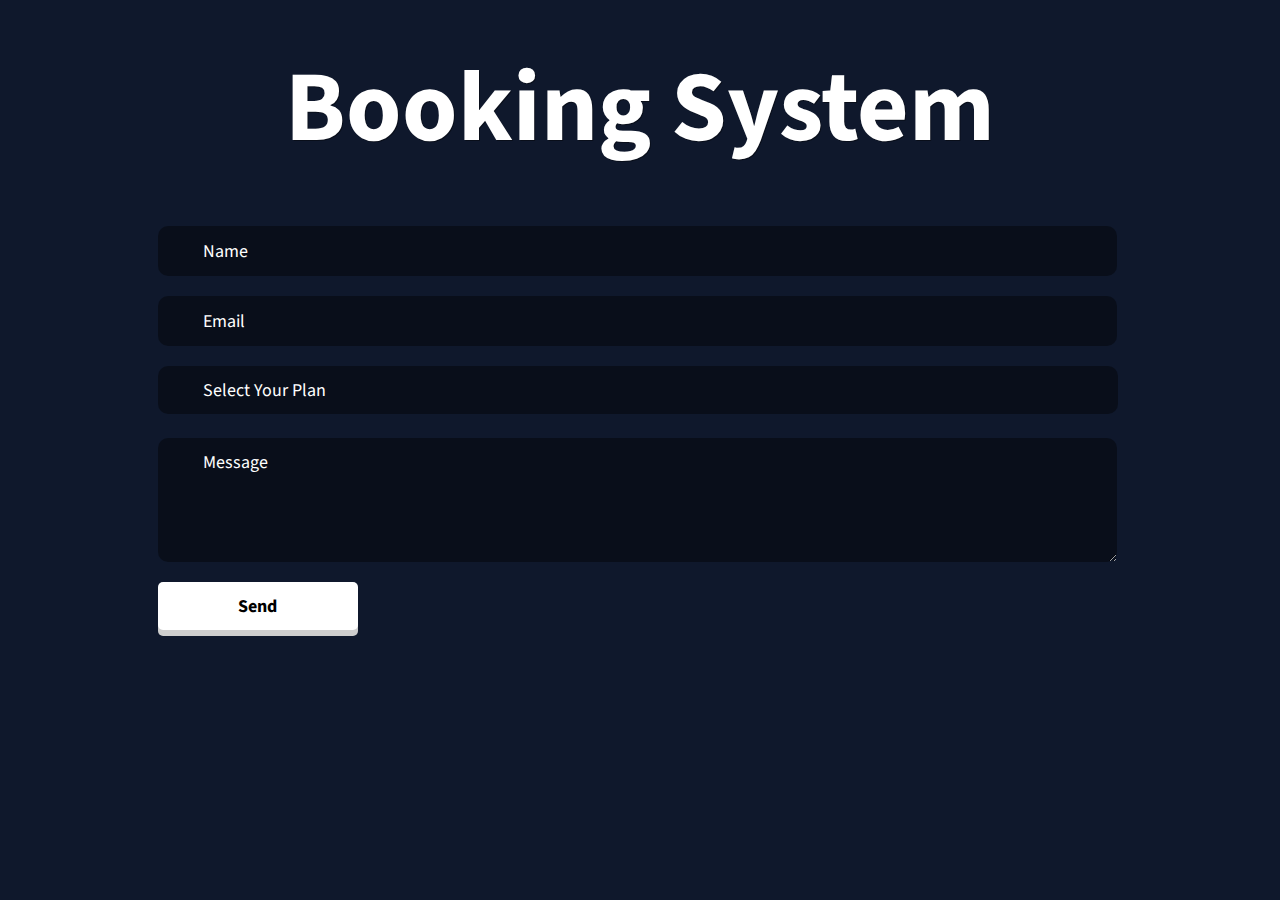
==== 2.html @ f0f68a67 "revert" ====
<!DOCTYPE html>
<html lang="en">
<head>
    <meta charset="UTF-8">
    <meta name="viewport" content="width=device-width, initial-scale=1.0">
    <title>Booking System</title>
    <link rel="stylesheet" href="styles.css">
</head>
<h1>Booking System</h1>
<div class="wpcf7" id="wpcf7-f156-p143-o1 formwrap">
    <form action="index.html" method="post" class="wpcf7-form" novalidate="novalidate">
        <div style="display: none;">
            <input type="hidden" name="_wpcf7" value="156">
            <input type="hidden" name="_wpcf7_version" value="3.7.2">
            <input type="hidden" name="_wpcf7_locale" value="en_US">
            <input type="hidden" name="_wpcf7_unit_tag" value="wpcf7-f156-p143-o1">
            <input type="hidden" name="_wpnonce" value="d1da331d93">
        </div>
        <p>
           <span class="wpcf7-form-control-wrap Name">
             <input type="text" name="Name" value="" size="40" class="nameinput wpcf7-form-control wpcf7-text wpcf7-validates-as-required" aria-required="true" aria-invalid="false" placeholder="Name">
          </span>
          <span class="wpcf7-form-control-wrap Email">
            <input type="email" name="Email"  size="40" class="emailinput wpcf7-form-control wpcf7-text wpcf7-email wpcf7-validates-as-required wpcf7-validates-as-email" aria-required="true" aria-invalid="false" placeholder="Email">
          </span>
          <span class="wpcf7-form-control-wrap Subject flat">
            <select name="Subject" class="indent wpcf7-form-control wpcf7-select wpcf7-validates-as-required" aria-required="true" aria-invalid="false">
              <option value="none">Select Your Plan</option>
              <option value="bronze">Bronze</option>
              <option value="silver">Silver</option>
              <option value="gold">Gold</option>
              <option value="custom">Custom</option>
            </select>
          </span>
          <span class="wpcf7-form-control-wrap Message">
            <textarea name="Message" cols="40" rows="10" class="wpcf7-form-control wpcf7-textarea" aria-invalid="false" placeholder="Message"></textarea>
          </span>
          <input type="submit" value="Send" class="wpcf7-form-control wpcf7-submit btn" onclick="return confirm('Are you sure you want to submit?')">
          <img class="ajax-loader" src="http://www.jordancundiff.com/wp-content/plugins/contact-form-7/images/ajax-loader.gif" alt="Sending ..." style="visibility: hidden;">
      </p>
      <div class="wpcf7-response-output wpcf7-display-none">
      </div>
  </form>
</div>
<body>
</body>
</html>
---- styles.css ----
@import url(https://fonts.googleapis.com/css?family=Source+Sans+Pro);

body {
    background: #0f182c url() no-repeat center center fixed;
    -webkit-background-size: cover;
    -moz-background-size: cover;
    -o-background-size: cover;
    background-size: cover;
    padding-top: 0;
}

h1 {
    color: #fff;
    text-shadow: 1px 1px 0 rgba(0, 0, 0, 0.4);
    padding-top: 30px;
    font-size: 100px;
    font-weight: 700;
    text-align: center;
    font-family: 'Source Sans Pro', sans-serif;
    margin: 0;
}

form {
    margin: 0 auto;
    width: 90%;
    max-width: 965px;
    height: auto;
    padding: 30px;
    border-radius: 10px;
    background-clip: padding-box;
    overflow: hidden;
}

textarea {
    background: rgba(0, 0, 0, 0.4);
    width: 100%;
    max-width: 894px;
    height: 110px;
    border: none;
    border-radius: 10px;
    display: block;
    font-family: 'Source Sans Pro', sans-serif;
    font-size: 18px;
    color: #fff;
    padding-left: 45px;
    padding-right: 20px;
    padding-top: 12px;
    margin-bottom: 20px;
    overflow: hidden;
}

select {
    width: 100%;
    max-width: 960px;
    height: 48px;
    line-height: 1.5;
    font-size: 1.4em;
    border: none;
    border-radius: 10px;
    color: #fff;
    display: block;
    background: transparent;
    background-color: rgba(0, 0, 0, 0.4);
    margin-bottom: 20px;
    font-family: 'Source Sans Pro', sans-serif;
    font-size: 18px;
    appearance: none;
    -webkit-appearance: none;
    -moz-appearance: none;
}

.nameinput,
.emailinput {
    width: 100%;
    max-width: 894px;
    height: 48px;
    border: none;
    border-radius: 10px;
    display: block;
    font-family: 'Source Sans Pro', sans-serif;
    font-size: 18px;
    color: #fff;
    padding-left: 20px;
    padding-right: 20px;
    margin-bottom: 20px;
}

input[type=submit] {
    cursor: pointer;
}

input.nameinput,
input.emailinput,
input.message {
    background: rgba(0, 0, 0, 0.4);
    padding-left: 45px;
}

select.indent {
    padding-left: 45px;
    cursor: pointer;
}

::-webkit-input-placeholder {
    color: #fff;
}

:-moz-placeholder {
    color: #fff;
}

::-moz-placeholder {
    color: #fff;
}

:-ms-input-placeholder {
    color: #fff;
}

input:focus,
textarea:focus {
    background-color: rgba(0, 0, 0, 0.2);
    box-shadow: 0 0 5px 1px rgba(255, 255, 255, 0.5);
    overflow: hidden;
}

.btn {
    border: none;
    font-family: 'Source Sans Pro', sans-serif;
    font-size: 18px;
    width: 100%;
    max-width: 200px;
    height: 48px;
    color: #000;
    background: #fff;
    cursor: pointer;
    display: inline-block;
    font-weight: 700;
    position: relative;
    outline: none;
    box-shadow: 0 6px #cecece;
    border-radius: 5px;
    margin-bottom: 20px;
}

.btn:hover {
    background: #fff;
    box-shadow: 0 4px #cecece;
    top: 2px;
}

.btn:active {
    background: #fff;
    box-shadow: 0 0 #cecece;
    top: 6px;
}

.flat {
    border: none;
    cursor: pointer;
    display: inline-block;
    outline: none;
    position: relative;
    -webkit-transition: all 0.3s;
    -moz-transition: all 0.3s;
    transition: all 0.3s;
}

.flat:before {
    position: absolute;
    height: 100%;
    left: 0;
    top: 0;
    line-height: 3;
    font-size: 140%;
    width: 60px;
}

.flat {
    width: 100%;
    max-width: 960px;
    height: 48px;
    overflow: hidden;
    margin-bottom: 20px;
    background: url(http://www.jordancundiff.com/wp-content/uploads/2014/03/icon-dropdown.png) no-repeat right;
}

@media only screen and (min-width: 768px) and (max-width: 1035px) {
    h1 {
        font-size: 80px;
    }

    form {
        width: 80%;
        max-width: 736px;
    }

    select,
    .nameinput,
    .emailinput,
    textarea {
        width: 100%;
        max-width: 666px;
    }
}

@media only screen and (max-width: 804px) {
    h1 {
        font-size: 50px;
    }

    form {
        width: 90%;
        max-width: 450px;
    }

    select,
    .nameinput,
    .emailinput,
    textarea {
        width: 100%;
        max-width: 380px;
    }
}

@media only screen and (max-width: 517px) {
    h1 {
        font-size: 30px;
    }

    form {
        width: 90%;
        max-width: 295px;
    }

    select,
    .nameinput,
    .emailinput,
    textarea {
        width: 100%;
        max-width: 225px;
    }

    .btn {
        width: 100%;
        max-width: 110px;
    }
}
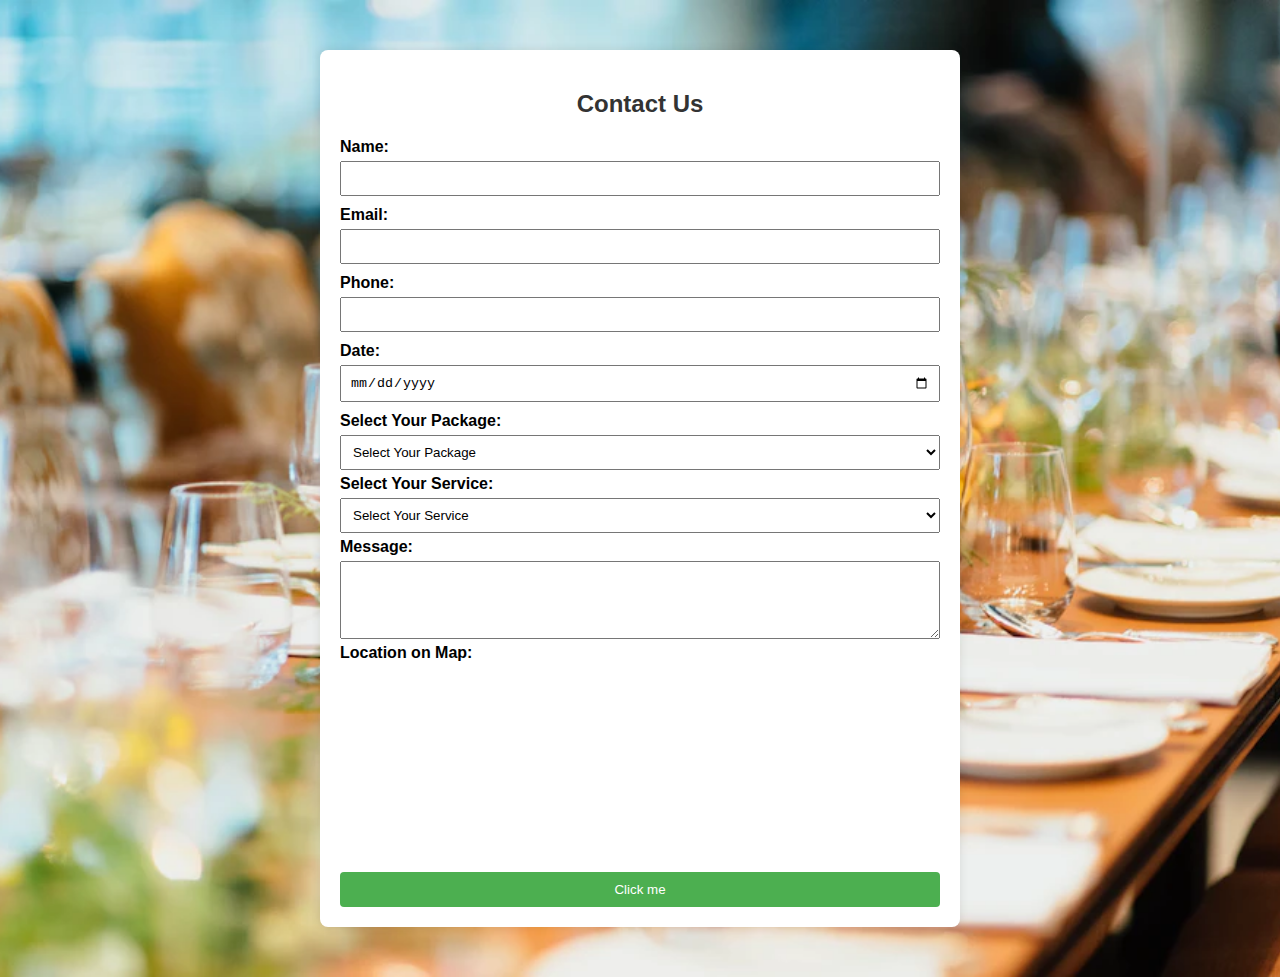
==== commit a63328a2: "test" ====
--- a/2.html
+++ b/2.html
@@ -3,45 +3,103 @@
 <head>
     <meta charset="UTF-8">
     <meta name="viewport" content="width=device-width, initial-scale=1.0">
-    <title>Booking System</title>
     <link rel="stylesheet" href="styles.css">
+    <title>Contact Form</title>
 </head>
-<h1>Booking System</h1>
-<div class="wpcf7" id="wpcf7-f156-p143-o1 formwrap">
-    <form action="index.html" method="post" class="wpcf7-form" novalidate="novalidate">
-        <div style="display: none;">
-            <input type="hidden" name="_wpcf7" value="156">
-            <input type="hidden" name="_wpcf7_version" value="3.7.2">
-            <input type="hidden" name="_wpcf7_locale" value="en_US">
-            <input type="hidden" name="_wpcf7_unit_tag" value="wpcf7-f156-p143-o1">
-            <input type="hidden" name="_wpnonce" value="d1da331d93">
+<body>
+
+<div class="container">
+    <h2>Contact Us</h2>
+    <form action="#" method="post" id="contact-form">
+        <div class="form-group">
+            <label for="name">Name:</label>
+            <input type="text" id="name" name="name" required>
         </div>
-        <p>
-           <span class="wpcf7-form-control-wrap Name">
-             <input type="text" name="Name" value="" size="40" class="nameinput wpcf7-form-control wpcf7-text wpcf7-validates-as-required" aria-required="true" aria-invalid="false" placeholder="Name">
-          </span>
-          <span class="wpcf7-form-control-wrap Email">
-            <input type="email" name="Email"  size="40" class="emailinput wpcf7-form-control wpcf7-text wpcf7-email wpcf7-validates-as-required wpcf7-validates-as-email" aria-required="true" aria-invalid="false" placeholder="Email">
-          </span>
-          <span class="wpcf7-form-control-wrap Subject flat">
-            <select name="Subject" class="indent wpcf7-form-control wpcf7-select wpcf7-validates-as-required" aria-required="true" aria-invalid="false">
-              <option value="none">Select Your Plan</option>
+        <div class="form-group">
+            <label for="email">Email:</label>
+            <input type="email" id="email" name="email" required>
+        </div>
+        <div class="form-group">
+            <label for="phone">Phone:</label>
+            <input type="tel" id="phone" name="phone" required>
+        </div>
+        <div class="form-group">
+            <label for="date">Date:</label>
+            <input type="date" id="date" name="date" required>
+        </div>
+        <div class="form-group">
+            <label for="dropdown">Select Your Package:</label>
+            <select id="dropdown" name="dropdown" required>
+              <option value="none">Select Your Package</option>
               <option value="bronze">Bronze</option>
               <option value="silver">Silver</option>
               <option value="gold">Gold</option>
               <option value="custom">Custom</option>
             </select>
-          </span>
-          <span class="wpcf7-form-control-wrap Message">
-            <textarea name="Message" cols="40" rows="10" class="wpcf7-form-control wpcf7-textarea" aria-invalid="false" placeholder="Message"></textarea>
-          </span>
-          <input type="submit" value="Send" class="wpcf7-form-control wpcf7-submit btn" onclick="return confirm('Are you sure you want to submit?')">
-          <img class="ajax-loader" src="http://www.jordancundiff.com/wp-content/plugins/contact-form-7/images/ajax-loader.gif" alt="Sending ..." style="visibility: hidden;">
-      </p>
-      <div class="wpcf7-response-output wpcf7-display-none">
-      </div>
-  </form>
+            <div class="form-group">
+              <label for="dropdown">Select Your Service:</label>
+              <select id="dropdown" name="dropdown" required>
+                <option value="none">Select Your Service</option>
+                <option value="Themed">Themed Events</option>
+                <option value="Marquee">Marquee Parties</option>
+                <option value="Special">Special Celebrations</option>
+                <option value="Entertainment">Entertainment</option>
+                <option value="fundraisers">Fundraisers</option>
+                <option value="bespoke">Bespoke Catering</option>
+                <option value="themes">Themes and Props</option>
+                <option value="sound">Sound and Lighting</option>
+                <option value="sound">Other</option>
+              </select>
+        </div>
+        <div class="form-group">
+            <label for="message">Message:</label>
+            <textarea id="message" name="message" rows="4" required></textarea>
+        </div>
+        <div class="form-group">
+            <label for="map">Location on Map:</label>
+            <div id="map"></div>
+        </div>
+        <button onclick="confirmAndRedirect()">Click me</button>
+    </form>
 </div>
-<body>
+
+<script src="https://www.bing.com/api/maps/mapcontrol?key=AggkquNnnifc7iKAoxwXHugcB9Mn_4C62NW3uCYJkidLNJG-i7AKGt2a6JZ3fj26&callback=initMap" async defer></script>
+<script>
+    function initMap() {
+        if (navigator.geolocation) {
+            navigator.geolocation.getCurrentPosition(
+                function (position) {
+                    var userLocation = new Microsoft.Maps.Location(position.coords.latitude, position.coords.longitude);
+                    var map = new Microsoft.Maps.Map(document.getElementById('map'), {
+                        center: userLocation,
+                        zoom: 14
+                    });
+
+                    // Add a pushpin for the user's location
+                    var pushpin = new Microsoft.Maps.Pushpin(userLocation);
+                    map.entities.push(pushpin);
+                },
+                function (error) {
+                    console.error('Error getting user location:', error.message);
+                    // Handle error, for example, show a default map or ask the user to input their location manually.
+                }
+            );
+        } else {
+            console.error('Geolocation is not supported by this browser.');
+            // Handle lack of geolocation support, for example, show a default map or ask the user to input their location manually.
+        }
+    }
+</script>
+<script>
+  function confirmAndRedirect() {
+      // Display a confirmation dialog
+      var isConfirmed = confirm("Are you sure you want to proceed?");
+
+      // If the user clicks "OK" in the confirmation dialog, redirect to another website
+      if (isConfirmed) {
+          window.location.href = "https://gardo32.github.io/WdProject/"; // Replace with the desired URL
+      }
+  }
+</script>
 </body>
-</html>+</html>
--- a/styles.css
+++ b/styles.css
@@ -1,248 +1,59 @@
-@import url(https://fonts.googleapis.com/css?family=Source+Sans+Pro);
-
 body {
-    background: #0f182c url() no-repeat center center fixed;
-    -webkit-background-size: cover;
-    -moz-background-size: cover;
-    -o-background-size: cover;
+    font-family: Arial, sans-serif;
+    margin: 0;
+    padding: 0;
+    background-image: url("s.webp");
+    background-repeat: no-repeat;
     background-size: cover;
-    padding-top: 0;
+    background-position: center;
 }
 
-h1 {
-    color: #fff;
-    text-shadow: 1px 1px 0 rgba(0, 0, 0, 0.4);
-    padding-top: 30px;
-    font-size: 100px;
-    font-weight: 700;
+.container {
+    max-width: 600px;
+    margin: 50px auto;
+    background-color: #fff;
+    padding: 20px;
+    border-radius: 8px;
+    box-shadow: 0 0 10px rgba(0, 0, 0, 0.1);
+}
+
+h2 {
     text-align: center;
-    font-family: 'Source Sans Pro', sans-serif;
-    margin: 0;
+    color: #333;
 }
 
 form {
-    margin: 0 auto;
-    width: 90%;
-    max-width: 965px;
-    height: auto;
-    padding: 30px;
-    border-radius: 10px;
-    background-clip: padding-box;
-    overflow: hidden;
+    display: grid;
+    grid-gap: 10px;
 }
 
-textarea {
-    background: rgba(0, 0, 0, 0.4);
-    width: 100%;
-    max-width: 894px;
-    height: 110px;
-    border: none;
-    border-radius: 10px;
-    display: block;
-    font-family: 'Source Sans Pro', sans-serif;
-    font-size: 18px;
-    color: #fff;
-    padding-left: 45px;
-    padding-right: 20px;
-    padding-top: 12px;
-    margin-bottom: 20px;
-    overflow: hidden;
+.form-group {
+    display: grid;
+    grid-gap: 5px;
 }
 
-select {
-    width: 100%;
-    max-width: 960px;
-    height: 48px;
-    line-height: 1.5;
-    font-size: 1.4em;
-    border: none;
-    border-radius: 10px;
-    color: #fff;
-    display: block;
-    background: transparent;
-    background-color: rgba(0, 0, 0, 0.4);
-    margin-bottom: 20px;
-    font-family: 'Source Sans Pro', sans-serif;
-    font-size: 18px;
-    appearance: none;
-    -webkit-appearance: none;
-    -moz-appearance: none;
+label {
+    font-weight: bold;
 }
 
-.nameinput,
-.emailinput {
+input,
+select,
+textarea {
     width: 100%;
-    max-width: 894px;
-    height: 48px;
-    border: none;
-    border-radius: 10px;
-    display: block;
-    font-family: 'Source Sans Pro', sans-serif;
-    font-size: 18px;
-    color: #fff;
-    padding-left: 20px;
-    padding-right: 20px;
-    margin-bottom: 20px;
+    padding: 8px;
+    box-sizing: border-box;
 }
 
-input[type=submit] {
+button {
+    width: 100%;
+    padding: 10px;
+    background-color: #4caf50;
+    color: #fff;
+    border: none;
+    border-radius: 4px;
     cursor: pointer;
 }
 
-input.nameinput,
-input.emailinput,
-input.message {
-    background: rgba(0, 0, 0, 0.4);
-    padding-left: 45px;
+#map {
+    height: 200px;
 }
-
-select.indent {
-    padding-left: 45px;
-    cursor: pointer;
-}
-
-::-webkit-input-placeholder {
-    color: #fff;
-}
-
-:-moz-placeholder {
-    color: #fff;
-}
-
-::-moz-placeholder {
-    color: #fff;
-}
-
-:-ms-input-placeholder {
-    color: #fff;
-}
-
-input:focus,
-textarea:focus {
-    background-color: rgba(0, 0, 0, 0.2);
-    box-shadow: 0 0 5px 1px rgba(255, 255, 255, 0.5);
-    overflow: hidden;
-}
-
-.btn {
-    border: none;
-    font-family: 'Source Sans Pro', sans-serif;
-    font-size: 18px;
-    width: 100%;
-    max-width: 200px;
-    height: 48px;
-    color: #000;
-    background: #fff;
-    cursor: pointer;
-    display: inline-block;
-    font-weight: 700;
-    position: relative;
-    outline: none;
-    box-shadow: 0 6px #cecece;
-    border-radius: 5px;
-    margin-bottom: 20px;
-}
-
-.btn:hover {
-    background: #fff;
-    box-shadow: 0 4px #cecece;
-    top: 2px;
-}
-
-.btn:active {
-    background: #fff;
-    box-shadow: 0 0 #cecece;
-    top: 6px;
-}
-
-.flat {
-    border: none;
-    cursor: pointer;
-    display: inline-block;
-    outline: none;
-    position: relative;
-    -webkit-transition: all 0.3s;
-    -moz-transition: all 0.3s;
-    transition: all 0.3s;
-}
-
-.flat:before {
-    position: absolute;
-    height: 100%;
-    left: 0;
-    top: 0;
-    line-height: 3;
-    font-size: 140%;
-    width: 60px;
-}
-
-.flat {
-    width: 100%;
-    max-width: 960px;
-    height: 48px;
-    overflow: hidden;
-    margin-bottom: 20px;
-    background: url(http://www.jordancundiff.com/wp-content/uploads/2014/03/icon-dropdown.png) no-repeat right;
-}
-
-@media only screen and (min-width: 768px) and (max-width: 1035px) {
-    h1 {
-        font-size: 80px;
-    }
-
-    form {
-        width: 80%;
-        max-width: 736px;
-    }
-
-    select,
-    .nameinput,
-    .emailinput,
-    textarea {
-        width: 100%;
-        max-width: 666px;
-    }
-}
-
-@media only screen and (max-width: 804px) {
-    h1 {
-        font-size: 50px;
-    }
-
-    form {
-        width: 90%;
-        max-width: 450px;
-    }
-
-    select,
-    .nameinput,
-    .emailinput,
-    textarea {
-        width: 100%;
-        max-width: 380px;
-    }
-}
-
-@media only screen and (max-width: 517px) {
-    h1 {
-        font-size: 30px;
-    }
-
-    form {
-        width: 90%;
-        max-width: 295px;
-    }
-
-    select,
-    .nameinput,
-    .emailinput,
-    textarea {
-        width: 100%;
-        max-width: 225px;
-    }
-
-    .btn {
-        width: 100%;
-        max-width: 110px;
-    }
-}
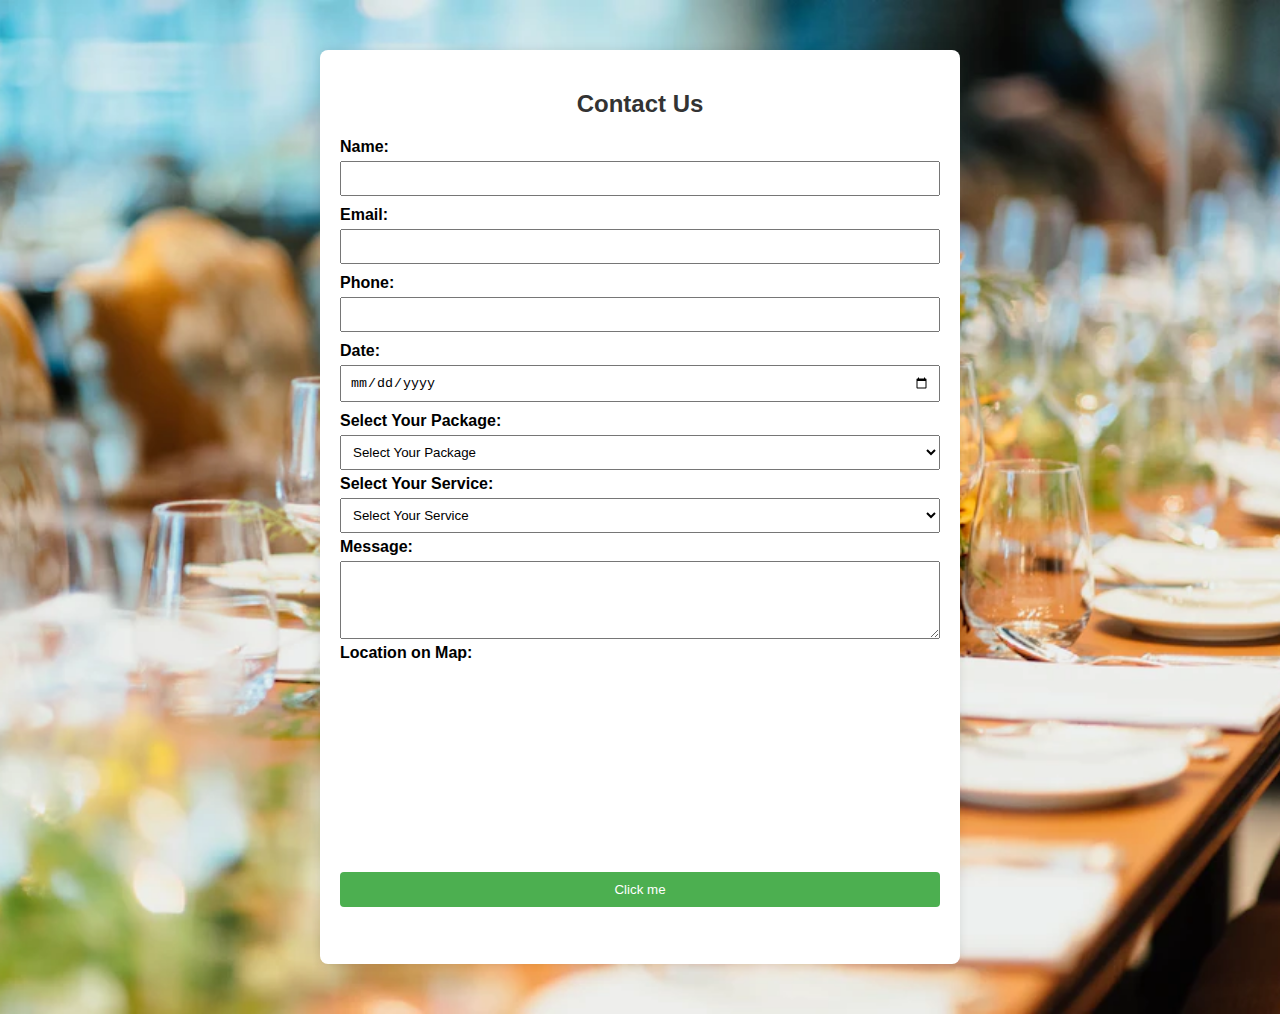
==== commit 1dbd91ee: "Merge branch 'main' into Future-Updates" ====
--- a/2.html
+++ b/2.html
@@ -36,6 +36,7 @@
               <option value="gold">Gold</option>
               <option value="custom">Custom</option>
             </select>
+
             <div class="form-group">
               <label for="dropdown">Select Your Service:</label>
               <select id="dropdown" name="dropdown" required>
@@ -61,6 +62,8 @@
         </div>
         <button onclick="confirmAndRedirect()">Click me</button>
     </form>
+      </p>
+  </form>
 </div>
 
 <script src="https://www.bing.com/api/maps/mapcontrol?key=AggkquNnnifc7iKAoxwXHugcB9Mn_4C62NW3uCYJkidLNJG-i7AKGt2a6JZ3fj26&callback=initMap" async defer></script>
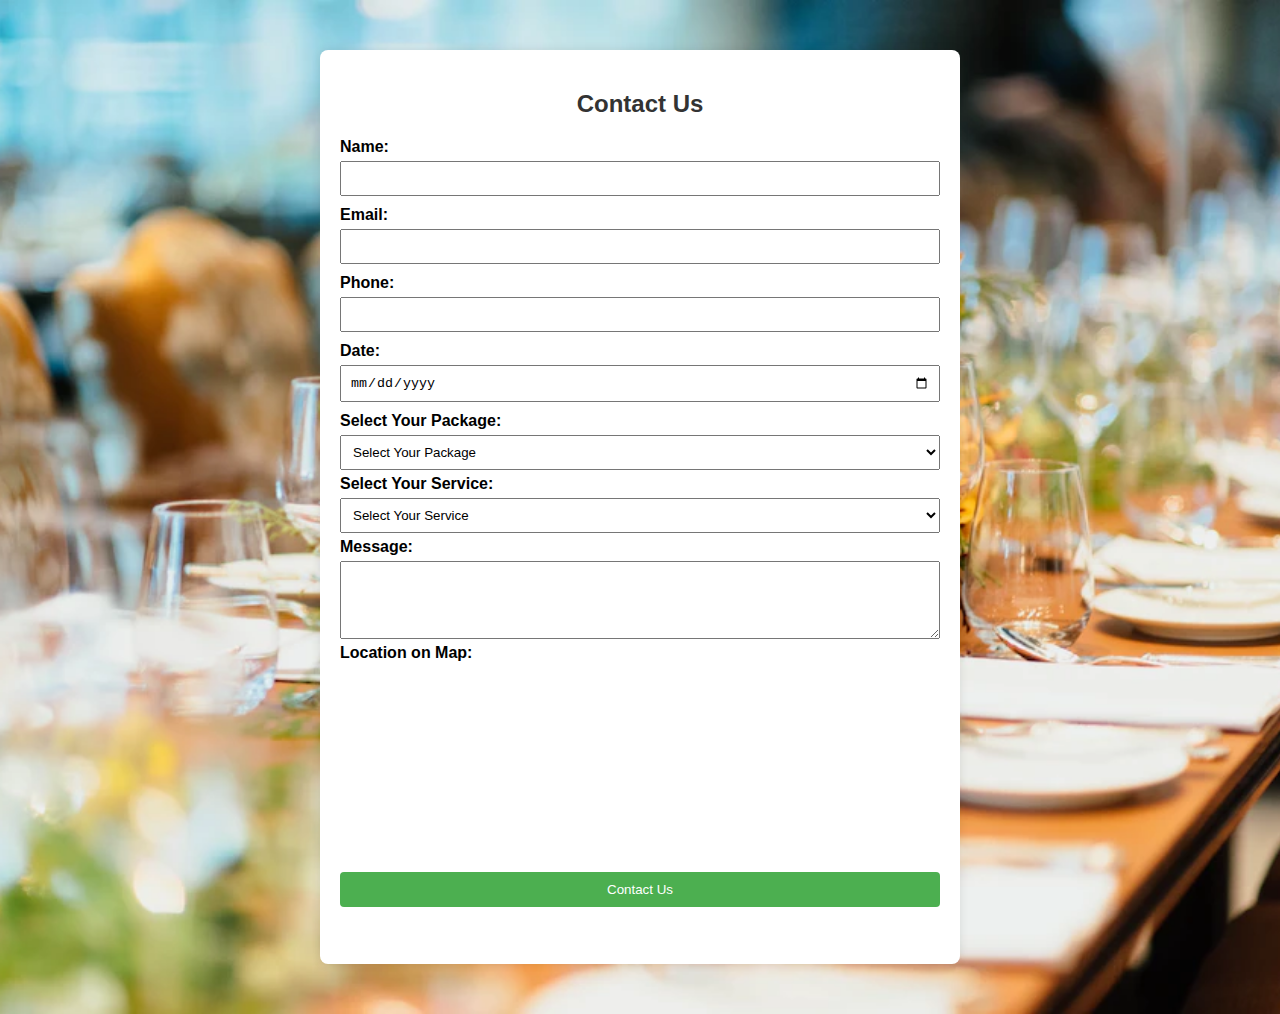
==== commit 651643be: "change button to "contact us"" ====
--- a/2.html
+++ b/2.html
@@ -60,7 +60,7 @@
             <label for="map">Location on Map:</label>
             <div id="map"></div>
         </div>
-        <button onclick="confirmAndRedirect()">Click me</button>
+        <button onclick="confirmAndRedirect()">Contact Us</button>
     </form>
       </p>
   </form>
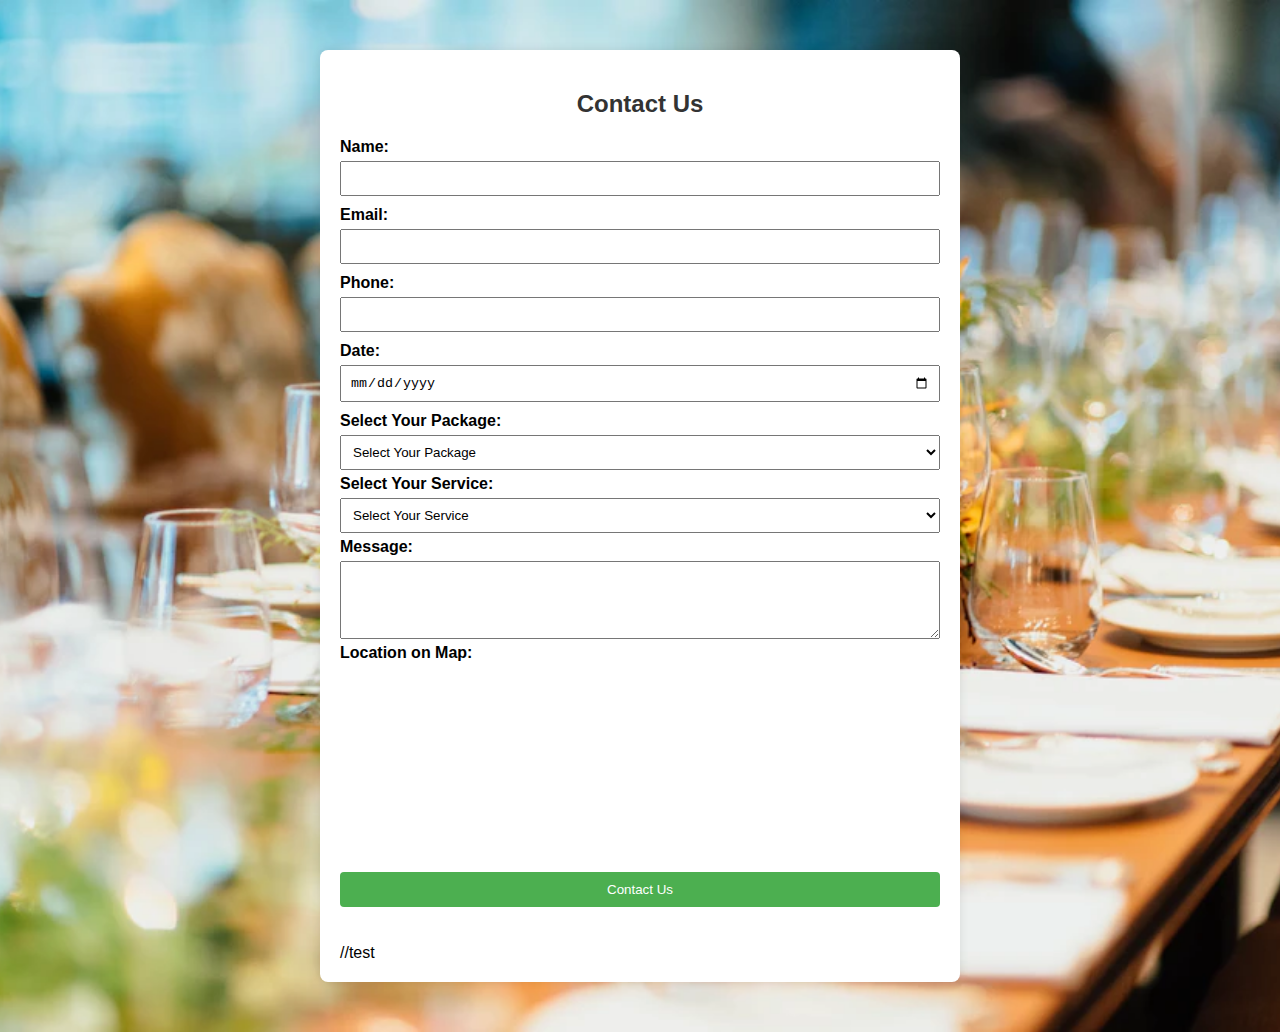
==== commit 9cf8b0c3: "adding test comment to line 107" ====
--- a/2.html
+++ b/2.html
@@ -104,5 +104,6 @@
       }
   }
 </script>
+//test
 </body>
 </html>
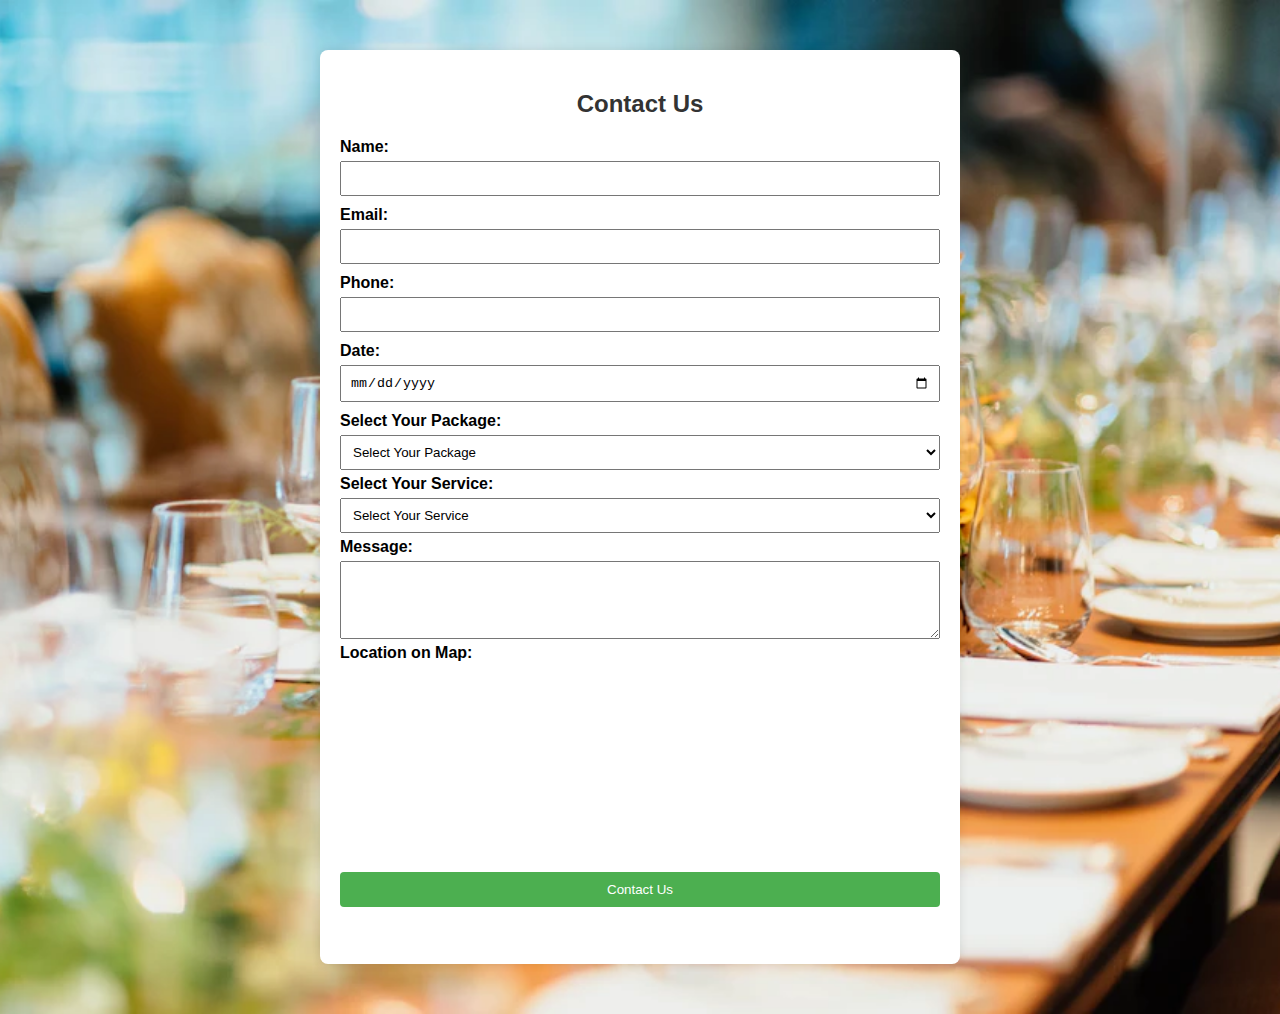
==== commit 9679786a: "Update 2.html" ====
--- a/2.html
+++ b/2.html
@@ -1,6 +1,13 @@
+
 <!DOCTYPE html>
 <html lang="en">
 <head>
+    <!-- Github: https://github.com/Gardo32/WdProject -->
+<!-- 
+    This HTML file contains a contact form with various input fields such as name, email, phone, date, dropdowns, message, and a map.
+    The form has validation for required fields and includes a confirmation dialog before redirecting to another website.
+    It also includes a script to display the user's location on a map using Bing Maps API.
+-->
     <meta charset="UTF-8">
     <meta name="viewport" content="width=device-width, initial-scale=1.0">
     <link rel="stylesheet" href="styles.css">
@@ -104,6 +111,5 @@
       }
   }
 </script>
-//test
 </body>
 </html>
--- a/styles.css
+++ b/styles.css
@@ -1,3 +1,17 @@
+/**
+ * Github: https://github.com/Gardo32/WdProject
+ * 
+ * This CSS file contains styles for a web page layout.
+ * It sets the font family, margin, padding, and background image for the body element.
+ * The container class defines the maximum width, margin, background color, padding, border radius, and box shadow for a container element.
+ * The h2 element is centered and has a specific color.
+ * The form element is displayed as a grid with a gap between grid items.
+ * The form-group class is displayed as a grid with a smaller gap between grid items.
+ * The label element has a bold font weight.
+ * The input, select, and textarea elements have a width of 100% and padding.
+ * The button element has a width of 100%, padding, background color, text color, border, border radius, and cursor style.
+ * The map element has a fixed height of 200px.
+ */
 body {
     font-family: Arial, sans-serif;
     margin: 0;
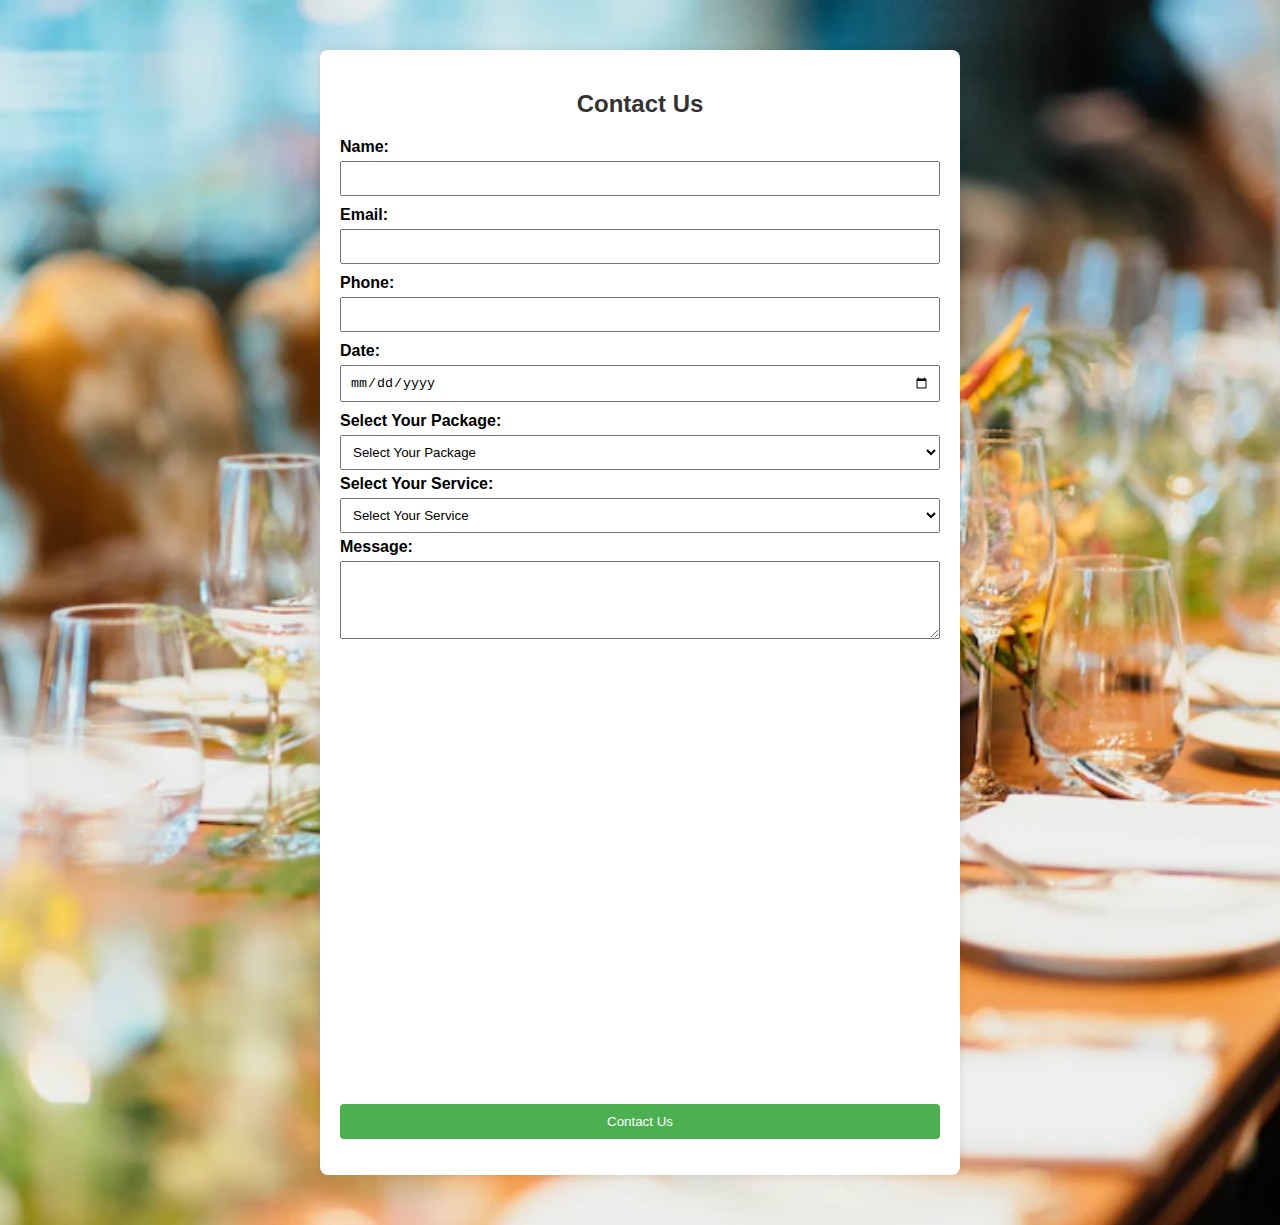
==== commit 60505820: "Remove map functionality and update contact form" ====
--- a/2.html
+++ b/2.html
@@ -63,43 +63,13 @@
             <label for="message">Message:</label>
             <textarea id="message" name="message" rows="4" required></textarea>
         </div>
-        <div class="form-group">
-            <label for="map">Location on Map:</label>
-            <div id="map"></div>
+        <iframe src="https://www.google.com/maps/embed?pb=!1m18!1m12!1m3!1d3585.1453336641894!2d50.60925467526342!3d26.02880037718503!2m3!1f0!2f0!3f0!3m2!1i1024!2i768!4f13.1!3m3!1m2!1s0x3e4854135c18ea7f%3A0xaf0bf0bb7a3e7ae8!2sNasser%20Vocational%20Training%20Center%20(NVTC)!5e0!3m2!1sen!2sbh!4v1703147548794!5m2!1sen!2sbh" width="600" height="450" style="border:0;" allowfullscreen="" loading="lazy" referrerpolicy="no-referrer-when-downgrade"></iframe>
         </div>
         <button onclick="confirmAndRedirect()">Contact Us</button>
     </form>
       </p>
   </form>
 </div>
-
-<script src="https://www.bing.com/api/maps/mapcontrol?key=AggkquNnnifc7iKAoxwXHugcB9Mn_4C62NW3uCYJkidLNJG-i7AKGt2a6JZ3fj26&callback=initMap" async defer></script>
-<script>
-    function initMap() {
-        if (navigator.geolocation) {
-            navigator.geolocation.getCurrentPosition(
-                function (position) {
-                    var userLocation = new Microsoft.Maps.Location(position.coords.latitude, position.coords.longitude);
-                    var map = new Microsoft.Maps.Map(document.getElementById('map'), {
-                        center: userLocation,
-                        zoom: 14
-                    });
-
-                    // Add a pushpin for the user's location
-                    var pushpin = new Microsoft.Maps.Pushpin(userLocation);
-                    map.entities.push(pushpin);
-                },
-                function (error) {
-                    console.error('Error getting user location:', error.message);
-                    // Handle error, for example, show a default map or ask the user to input their location manually.
-                }
-            );
-        } else {
-            console.error('Geolocation is not supported by this browser.');
-            // Handle lack of geolocation support, for example, show a default map or ask the user to input their location manually.
-        }
-    }
-</script>
 <script>
   function confirmAndRedirect() {
       // Display a confirmation dialog
